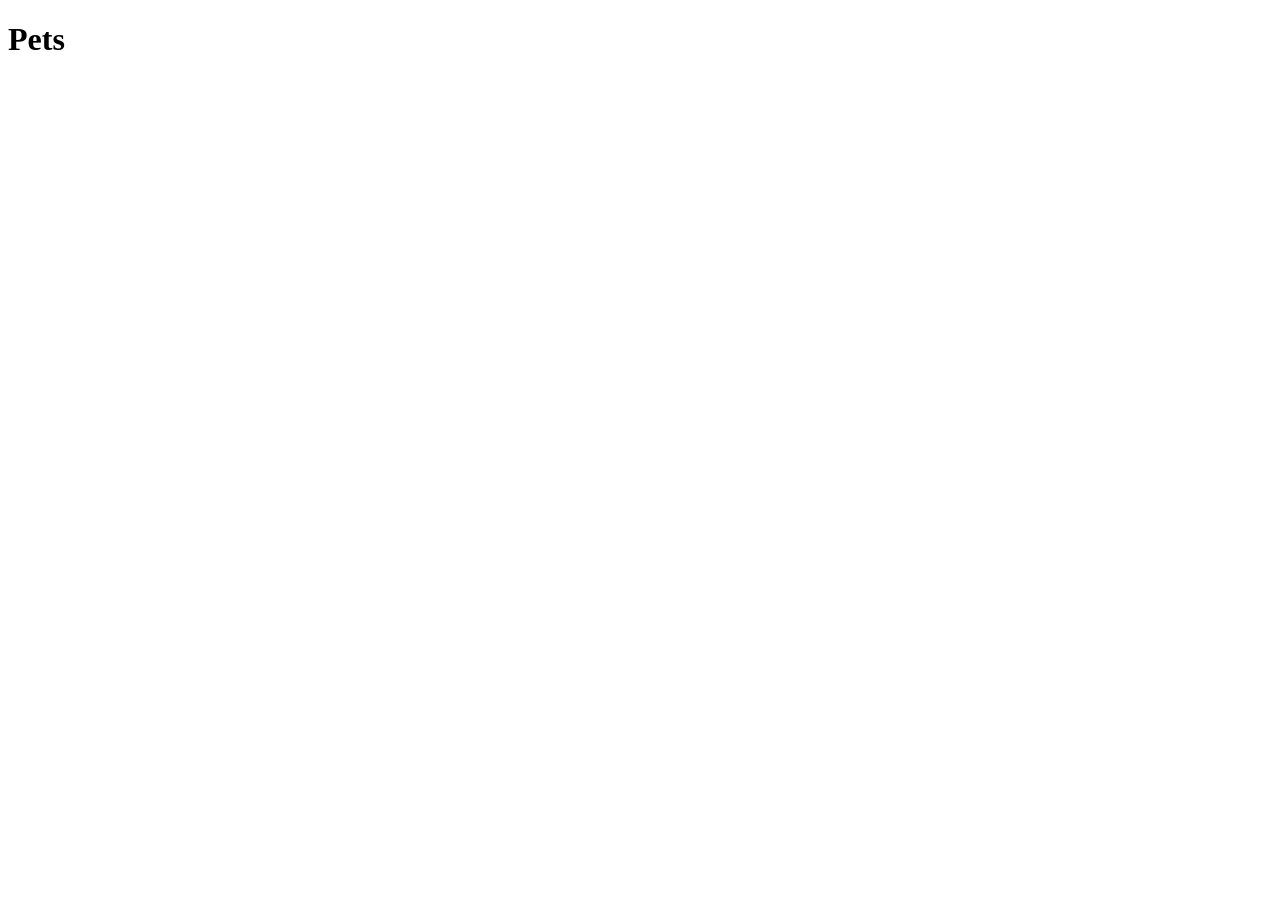
==== src/views/mascotas.html @ 17719e66 "Portafolio" ====
<!DOCTYPE html>
<html lang="en">
<head>
    <meta charset="UTF-8">
    <meta name="viewport" content="width=device-width, initial-scale=1.0">
    <title>Document</title>
</head>
<body>
<h1>Pets</h1>

</body>
</html>
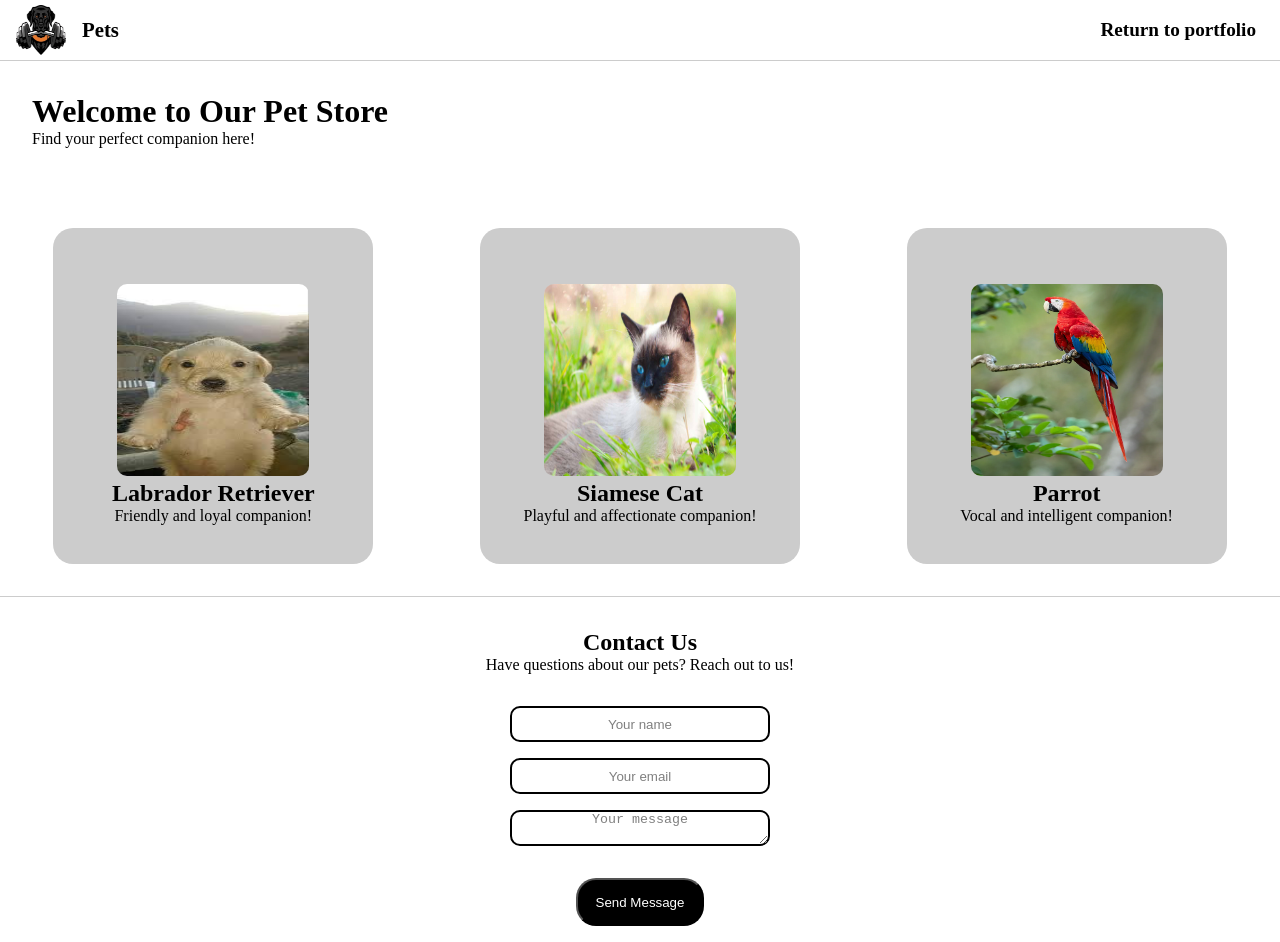
==== commit 5543cb16: "midporta" ====
--- a/src/views/mascotas.html
+++ b/src/views/mascotas.html
@@ -1,12 +1,67 @@
 <!DOCTYPE html>
 <html lang="en">
+
 <head>
     <meta charset="UTF-8">
     <meta name="viewport" content="width=device-width, initial-scale=1.0">
-    <title>Document</title>
+    <link rel="stylesheet" href="../../src/css/stylemasc.css">
+    <title>Buy Your Pet</title>
+
 </head>
+
 <body>
-<h1>Pets</h1>
+    <header>
+        <nav class="logo">
+            <img src="../../public/icons/strong-black-labrador-dog-holding-600nw-2215291219-removebg-preview.webp"
+                alt="Gym-dog"><span>Pets</span>
+        </nav>
+        <nav class="nav_bar">
+            <a href="../../index.html">Return to portfolio</a>
+        </nav>
+    </header>
+    <main>
+        <div class="welcome">
+            <h1>Welcome to Our Pet Store</h1>
+            <p>Find your perfect companion here!</p>
+        </div>
+        <section id="pets">
+            <div class="dog">
+                <a href="../../public/images/dog.webp" target="_blank"> <img src="../../public/images/dog.webp"
+                        alt="Dog"> </a>
+                <h2>Labrador Retriever</h2>
+                <p>Friendly and loyal companion!</p>
+            </div>
+            <div class="cat">
+                <a href="../../public/images/cat.webp" target="_blank"> <img src="../../public/images/cat.webp"
+                        alt="Cat"> </a>
+                <h2>Siamese Cat</h2>
+                <p>Playful and affectionate companion!</p>
+            </div>
+            <div class="bird">
+                <a href="../../public/images/bird.webp" target="_blank"> <img src="../../public/images/bird.webp"
+                        alt="Bird"></a>
+                <h2>Parrot</h2>
+                <p>Vocal and intelligent companion!</p>
+            </div>
+
+        </section>
+
+        <section id="contact">
+            <div class="contact-us">
+                <h2>Contact Us</h2>
+                <p>Have questions about our pets? Reach out to us!</p>
+            </div>
+            <div class="contact-form">
+                <form class="contact-form" action="" method="POST">
+                    <input type="text" id="name" name="name" required placeholder="Your name">
+                    <input type="email" id="email" name="email" required placeholder="Your email">
+                    <textarea id="message" name="message" required placeholder="Your message"></textarea>
+                    <button type="button">Send Message</button>
+                </form>
+            </div>
+        </section>
+    </main>
 
 </body>
+
 </html>
--- a/src/css/stylemasc.css
+++ b/src/css/stylemasc.css
@@ -0,0 +1,115 @@
+*{
+    margin: 0;
+    padding: 0;
+} 
+header{
+    width: auto;
+    height: 60px;
+    background: transparent;
+    display: flex;
+    align-items: center;
+    justify-content: space-between;
+    border-bottom: 1px solid #ccc;
+    padding: 0 1rem 0 1rem;
+    margin: 0 0 2rem 0;
+}
+.nav_bar a{
+    text-decoration: none;
+    color: black;
+    font-weight: bold;
+    font-size: 1.2rem;
+    transition: 0.6s ease;
+    border-radius: 40px;
+    padding: 0.5rem;
+}
+.nav_bar a:hover{
+    background-color: black;
+    color: white;
+}
+.logo{
+    display: flex;
+    align-items: center;
+    gap: 1rem;
+}
+.logo span{
+    font-weight: bold;
+    font-size: 1.3rem;
+}
+
+.logo img{
+    width: 50px;
+    height: 50px;   
+}
+.welcome{
+    text-align: left;
+    padding: 0 0 0 2rem;
+}
+
+#pets{
+    display: flex;
+    justify-content: space-around;
+    padding: 5rem 0 0 0;
+    border-bottom: 1px solid #ccc;
+}
+
+.dog, .cat, .bird{
+    align-content: center;
+    text-align: center;
+    background-color: #ccc;
+    padding: 1rem 0 0 0;
+    width: 20rem;
+    height: 20rem;
+    border-radius: 20px;
+    margin: 0 0 2rem 0;
+
+}
+.dog img, .cat img, .bird img{
+    width: 60%;
+    height: 60%;
+    transition: 0.4s ease;
+    border-radius: 10px;
+}
+
+img:hover{
+    transform: scale(110%);
+}
+
+#contact{
+    padding-top: 2em;
+    text-align: center;
+}
+.contact-form{
+    display: flex;
+    flex-direction: column;
+    gap: 1rem;
+    margin: 1rem 0 0 0;
+}
+input, textarea{
+    border: 2px solid black;
+    min-width: 20%;
+    max-width: 20%;
+    align-self:center;
+    min-height: 2rem;
+    max-height: 2rem;
+    color: black;
+    text-align: center;
+    border-radius: 10px;
+}
+input::placeholder, textarea::placeholder{
+    color:black;
+    opacity: 0.5;
+}
+button{
+    margin: 1rem auto;
+    cursor: pointer;
+    width: 10%;
+    height: 3rem;
+    align-self: center;
+    border-radius: 20px;
+    background-color: black;
+    color: white;
+    transition: 0.4s ease;
+}
+button:hover{
+    transform: scale(1.12);
+}
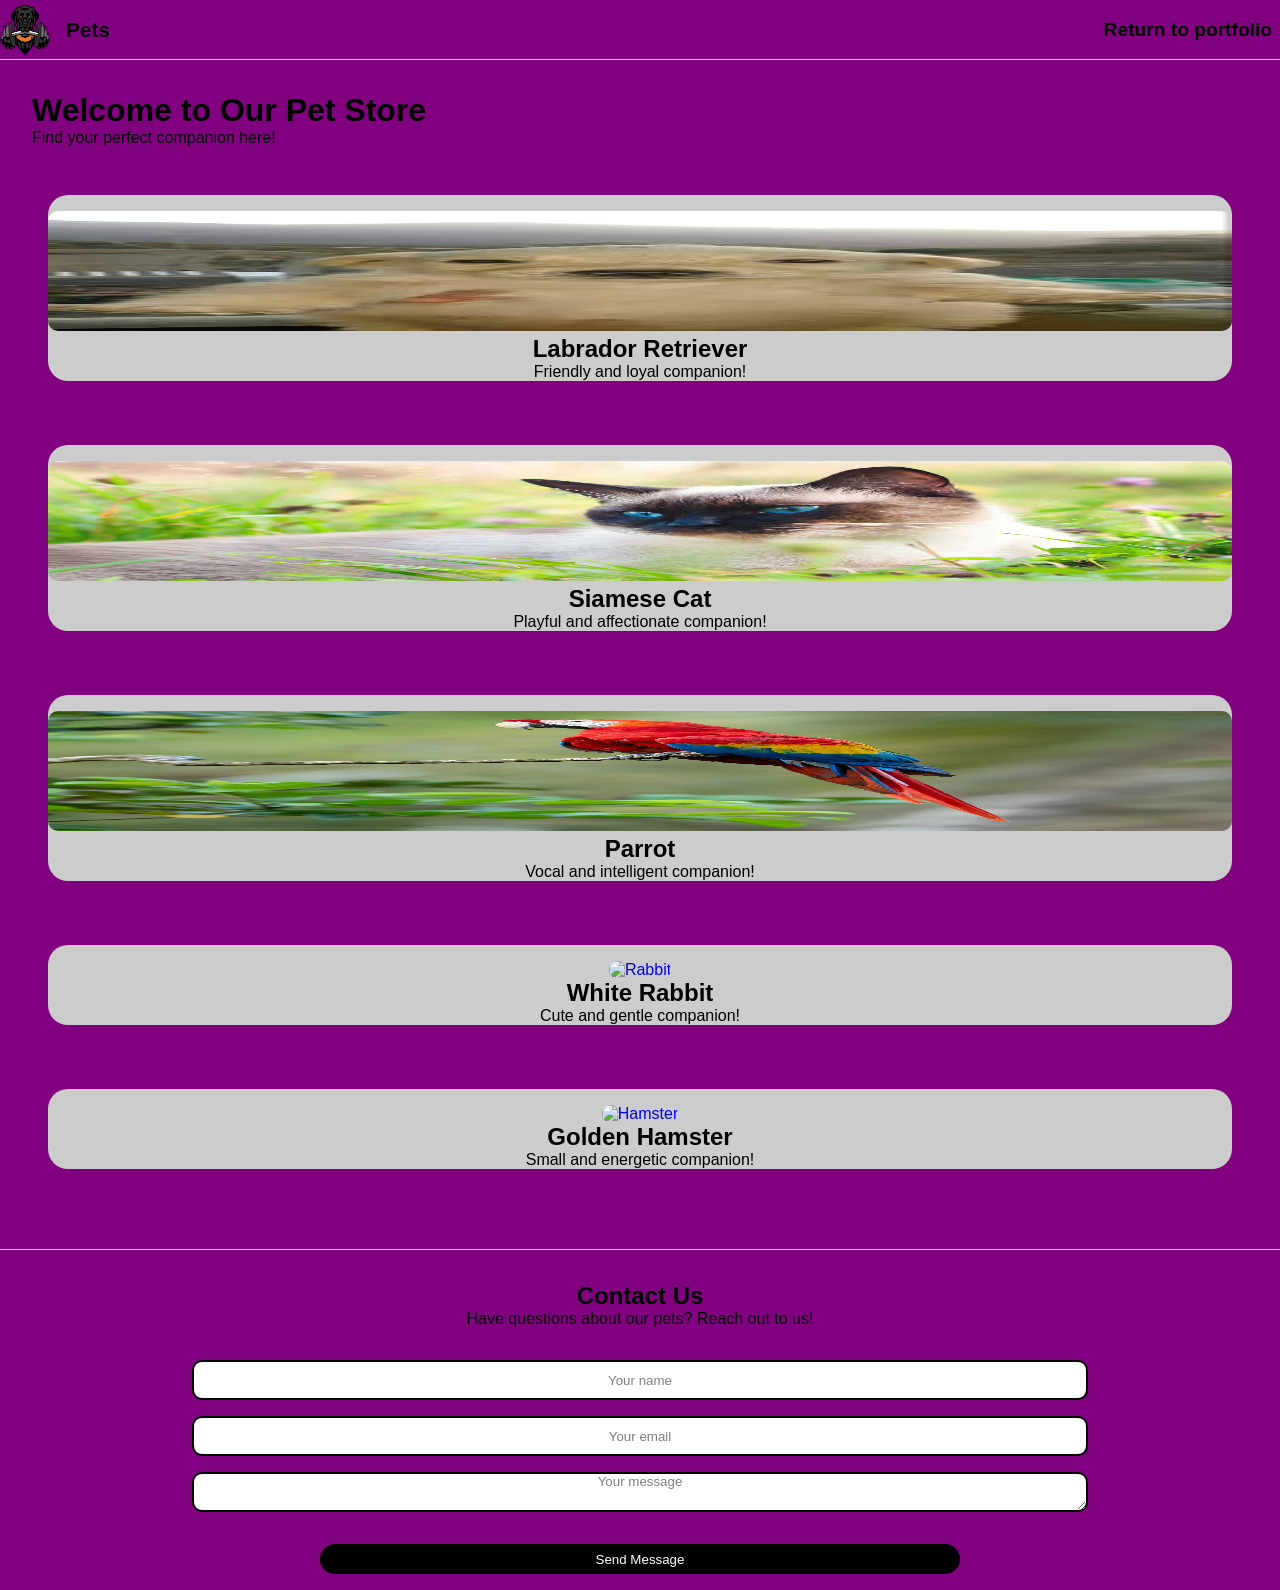
==== commit de68ad0b: "responsivesmedia" ====
--- a/src/views/mascotas.html
+++ b/src/views/mascotas.html
@@ -4,7 +4,10 @@
 <head>
     <meta charset="UTF-8">
     <meta name="viewport" content="width=device-width, initial-scale=1.0">
-    <link rel="stylesheet" href="../../src/css/stylemasc.css">
+    <link rel="stylesheet" href="../css/Global.css">
+    <link rel="stylesheet" href="../css/pets/Header.css">
+    <link rel="stylesheet" href="../css/pets/Main.css">
+    <link rel="stylesheet" href="../css/pets/Responsives.css">
     <title>Buy Your Pet</title>
 
 </head>
@@ -25,23 +28,35 @@
             <p>Find your perfect companion here!</p>
         </div>
         <section id="pets">
-            <div class="dog">
+            <div class="pet-card">
                 <a href="../../public/images/dog.webp" target="_blank"> <img src="../../public/images/dog.webp"
                         alt="Dog"> </a>
                 <h2>Labrador Retriever</h2>
                 <p>Friendly and loyal companion!</p>
             </div>
-            <div class="cat">
+            <div class="pet-card">
                 <a href="../../public/images/cat.webp" target="_blank"> <img src="../../public/images/cat.webp"
                         alt="Cat"> </a>
                 <h2>Siamese Cat</h2>
                 <p>Playful and affectionate companion!</p>
             </div>
-            <div class="bird">
+            <div class="pet-card">
                 <a href="../../public/images/bird.webp" target="_blank"> <img src="../../public/images/bird.webp"
                         alt="Bird"></a>
                 <h2>Parrot</h2>
                 <p>Vocal and intelligent companion!</p>
+            </div>
+            <div class="pet-card">
+                <a href="../../public/images/327acc25-9c2f-4d43-92c6-33eb1893439a.webp" target="_blank"> <img src="../../public/images/rabbit.webp"
+                        alt="Rabbit"> </a>
+                <h2>White Rabbit</h2>
+                <p>Cute and gentle companion!</p>
+            </div>
+            <div class="pet-card">
+                <a href="../../public/images/hamster.webp" target="_blank"> <img src="../../public/images/hamster.webp"
+                        alt="Hamster"> </a>
+                <h2>Golden Hamster</h2>
+                <p>Small and energetic companion!</p>
             </div>
 
         </section>
--- a/src/css/Global.css
+++ b/src/css/Global.css
@@ -0,0 +1,12 @@
+*{
+    padding: 0;
+    margin: 0;
+    box-sizing: border-box;
+    text-decoration: none;
+    border: none;
+    font-family:"Ubuntu", sans-serif;
+}
+
+html{
+    scroll-behavior: smooth;
+}
--- a/src/css/pets/Header.css
+++ b/src/css/pets/Header.css
@@ -0,0 +1,38 @@
+header{
+    min-width: 100%;
+    width: 100%;
+    height: 60px;
+    background: transparent;
+    display: flex;
+    align-items: center;
+    justify-content: space-between;
+    border-bottom: 1px solid #ccc;
+    margin: 0 0 2rem 0;
+}
+.nav_bar a{
+    text-decoration: none;
+    color: black;
+    font-weight: bold;
+    font-size: 1.2rem;
+    transition: 0.6s ease;
+    border-radius: 40px;
+    padding: 0.5rem;
+}
+.nav_bar a:hover{
+    background-color: black;
+    color: white;
+}
+.logo{
+    display: flex;
+    align-items: center;
+    gap: 1rem;
+}
+.logo span{
+    font-weight: bold;
+    font-size: 1.3rem;
+}
+
+.logo img{
+    width: 50px;
+    height: 50px;   
+}
--- a/src/css/pets/Main.css
+++ b/src/css/pets/Main.css
@@ -0,0 +1,76 @@
+
+.welcome{
+    text-align: left;
+    padding: 0 0 0 2rem;
+}
+
+#pets{
+    display: grid;
+    width: 100%;
+    grid-template: 1fr;
+    padding: 3rem;
+    gap: 2rem;
+    border-bottom: 1px solid #ccc;
+}
+
+.pet-card{
+    align-content: center;
+    text-align: center;
+    background-color: #ccc;
+    padding: 1rem 0 0 0;
+    width: 100%;
+    height: auto;
+    border-radius: 20px;
+    margin: 0 0 2rem 0;
+    transition: 0.3s;
+
+}
+
+.pet-card img{
+    width: 100%;
+    max-height: 120px;
+    height: auto;
+    transition: 0.3s ease;
+    border-radius: 10px;
+}
+
+
+
+#contact{
+    width: 100%;
+    padding-top: 2em;
+    text-align: center;
+}
+.contact-form{
+    display: flex;
+    flex-direction: column;
+    gap: 1rem;
+    margin: 1rem 0 0 0;
+}
+input, textarea{
+    border: 2px solid black;
+    width: 70%;
+    align-self:center;
+    height: 40px;
+    color: black;
+    text-align: center;
+    border-radius: 10px;
+}
+input::placeholder, textarea::placeholder{
+    color:black;
+    opacity: 0.5;
+}
+button{
+    margin: 1rem auto;
+    cursor: pointer;
+    width: 50%;
+    height: 30px;
+    align-self: center;
+    border-radius: 20px;
+    background-color: black;
+    color: white;
+    transition: 0.4s ease;
+}
+button:hover{
+    transform: scale(1.12);
+}
--- a/src/css/pets/Responsives.css
+++ b/src/css/pets/Responsives.css
@@ -0,0 +1,28 @@
+
+@media (min-width: 576px) {
+    body{
+        background-color: red;
+    }
+}
+@media (min-width: 768px) {
+    body{
+        background-color: blue;
+    }
+}
+@media (min-width: 992px) {
+    body{
+        background-color: green;
+    }
+}
+@media (min-width: 1200px) {
+    body{
+        background-color: purple;
+    }
+}
+@media (min-width: 1400px) {
+    body{
+        background-color: orange;
+    }
+}
+
+
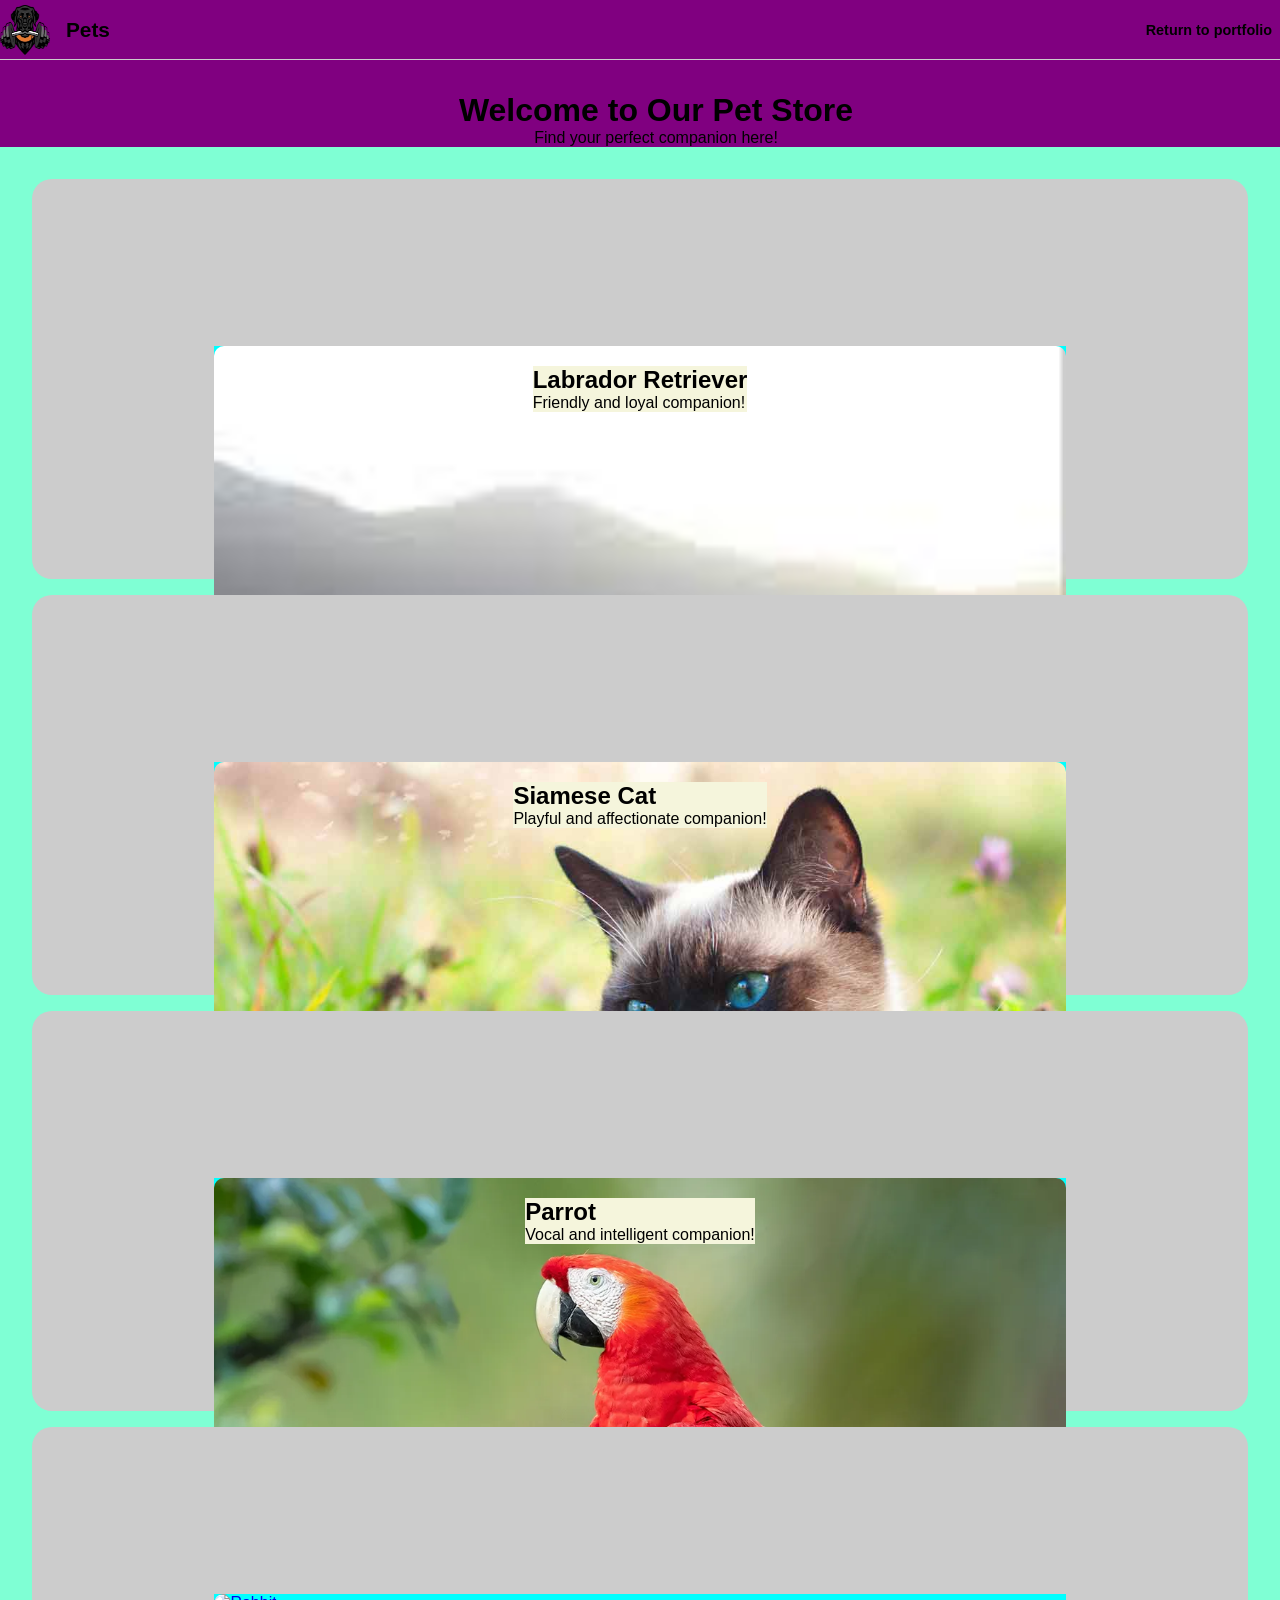
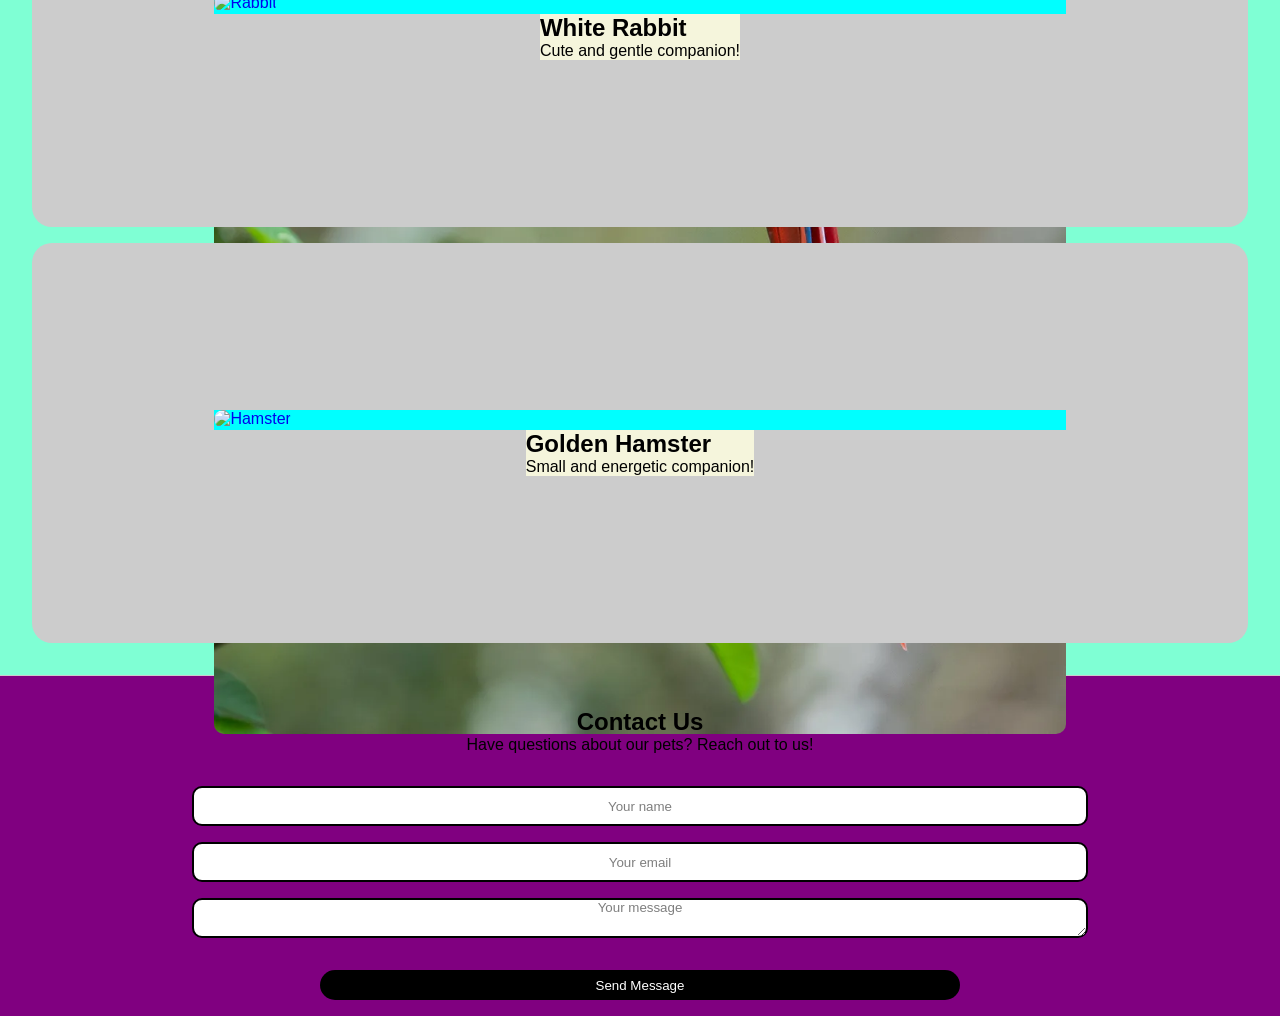
==== commit cc47d938: "Actualiza imágenes de perfil y proyectos, mejora estilos CSS y estructura HTML en la sección de masc" ====
--- a/src/views/mascotas.html
+++ b/src/views/mascotas.html
@@ -29,34 +29,54 @@
         </div>
         <section id="pets">
             <div class="pet-card">
+                <div class="pet-image">
                 <a href="../../public/images/dog.webp" target="_blank"> <img src="../../public/images/dog.webp"
                         alt="Dog"> </a>
-                <h2>Labrador Retriever</h2>
-                <p>Friendly and loyal companion!</p>
+                </div>
+                <div class="pet-info">
+                    <h2>Labrador Retriever</h2>
+                    <p>Friendly and loyal companion!</p>
+                </div>
             </div>
             <div class="pet-card">
-                <a href="../../public/images/cat.webp" target="_blank"> <img src="../../public/images/cat.webp"
-                        alt="Cat"> </a>
-                <h2>Siamese Cat</h2>
-                <p>Playful and affectionate companion!</p>
+                <div class="pet-image">
+                    <a href="../../public/images/cat.webp" target="_blank"> <img src="../../public/images/cat.webp"
+                            alt="Cat"> </a>
+                </div>
+                <div class="pet-info">
+                    <h2>Siamese Cat</h2>
+                    <p>Playful and affectionate companion!</p>
+                </div>  
             </div>
             <div class="pet-card">
-                <a href="../../public/images/bird.webp" target="_blank"> <img src="../../public/images/bird.webp"
-                        alt="Bird"></a>
-                <h2>Parrot</h2>
-                <p>Vocal and intelligent companion!</p>
+                <div class="pet-image">
+                    <a href="../../public/images/bird.webp" target="_blank"> <img src="../../public/images/bird.webp"
+                            alt="Bird"></a>
+                </div>
+                <div class="pet-info">
+                    <h2>Parrot</h2>
+                    <p>Vocal and intelligent companion!</p>
+                </div>
             </div>
             <div class="pet-card">
-                <a href="../../public/images/327acc25-9c2f-4d43-92c6-33eb1893439a.webp" target="_blank"> <img src="../../public/images/rabbit.webp"
-                        alt="Rabbit"> </a>
-                <h2>White Rabbit</h2>
-                <p>Cute and gentle companion!</p>
+                <div class="pet-image">
+                    <a href="../../public/images/327acc25-9c2f-4d43-92c6-33eb1893439a.webp" target="_blank"> <img src="../../public/images/rabbit.webp"
+                            alt="Rabbit"> </a>
+                </div>
+                <div class="pet-info">
+                    <h2>White Rabbit</h2>
+                    <p>Cute and gentle companion!</p>
+                </div>
             </div>
             <div class="pet-card">
-                <a href="../../public/images/hamster.webp" target="_blank"> <img src="../../public/images/hamster.webp"
-                        alt="Hamster"> </a>
-                <h2>Golden Hamster</h2>
-                <p>Small and energetic companion!</p>
+                <div class="pet-image">
+                    <a href="../../public/images/hamster.webp" target="_blank"> <img src="../../public/images/hamster.webp"
+                            alt="Hamster"> </a>
+                </div>
+                <div class="pet-info">
+                    <h2>Golden Hamster</h2>
+                    <p>Small and energetic companion!</p>
+                </div>
             </div>
 
         </section>
--- a/src/css/Global.css
+++ b/src/css/Global.css
@@ -1,12 +1,16 @@
+:root{
+    --bodyBackgroundColor: #0c0c16;
+    --fontColor: white;
+    --fontFamily:"Ubuntu", sans-serif;
+}
 *{
     padding: 0;
     margin: 0;
     box-sizing: border-box;
     text-decoration: none;
     border: none;
-    font-family:"Ubuntu", sans-serif;
+    font-family: var(--fontFamily);
 }
-
 html{
     scroll-behavior: smooth;
 }
--- a/src/css/pets/Header.css
+++ b/src/css/pets/Header.css
@@ -13,7 +13,7 @@
     text-decoration: none;
     color: black;
     font-weight: bold;
-    font-size: 1.2rem;
+    font-size: 0.9rem;
     transition: 0.6s ease;
     border-radius: 40px;
     padding: 0.5rem;
--- a/src/css/pets/Main.css
+++ b/src/css/pets/Main.css
@@ -1,39 +1,44 @@
 
 .welcome{
-    text-align: left;
+    text-align: center;
     padding: 0 0 0 2rem;
 }
 
 #pets{
+    background-color: aquamarine;
     display: grid;
     width: 100%;
     grid-template: 1fr;
-    padding: 3rem;
-    gap: 2rem;
+    padding: 2rem;
+    gap: 1rem;
     border-bottom: 1px solid #ccc;
 }
 
 .pet-card{
-    align-content: center;
-    text-align: center;
+    display: flex;
+    flex-direction: column;
+    justify-content: center;
+    align-items: center;
     background-color: #ccc;
-    padding: 1rem 0 0 0;
     width: 100%;
-    height: auto;
+    height: 25rem;
     border-radius: 20px;
-    margin: 0 0 2rem 0;
     transition: 0.3s;
 
 }
-
-.pet-card img{
-    width: 100%;
-    max-height: 120px;
-    height: auto;
+.pet-image{
+    background-color: aqua;
+    width: 70%;
+    height: 20px;
+}
+.pet-image img{
+    width: 100%;;
     transition: 0.3s ease;
     border-radius: 10px;
 }
-
+.pet-info{
+    background-color: beige;
+}
 
 
 #contact{
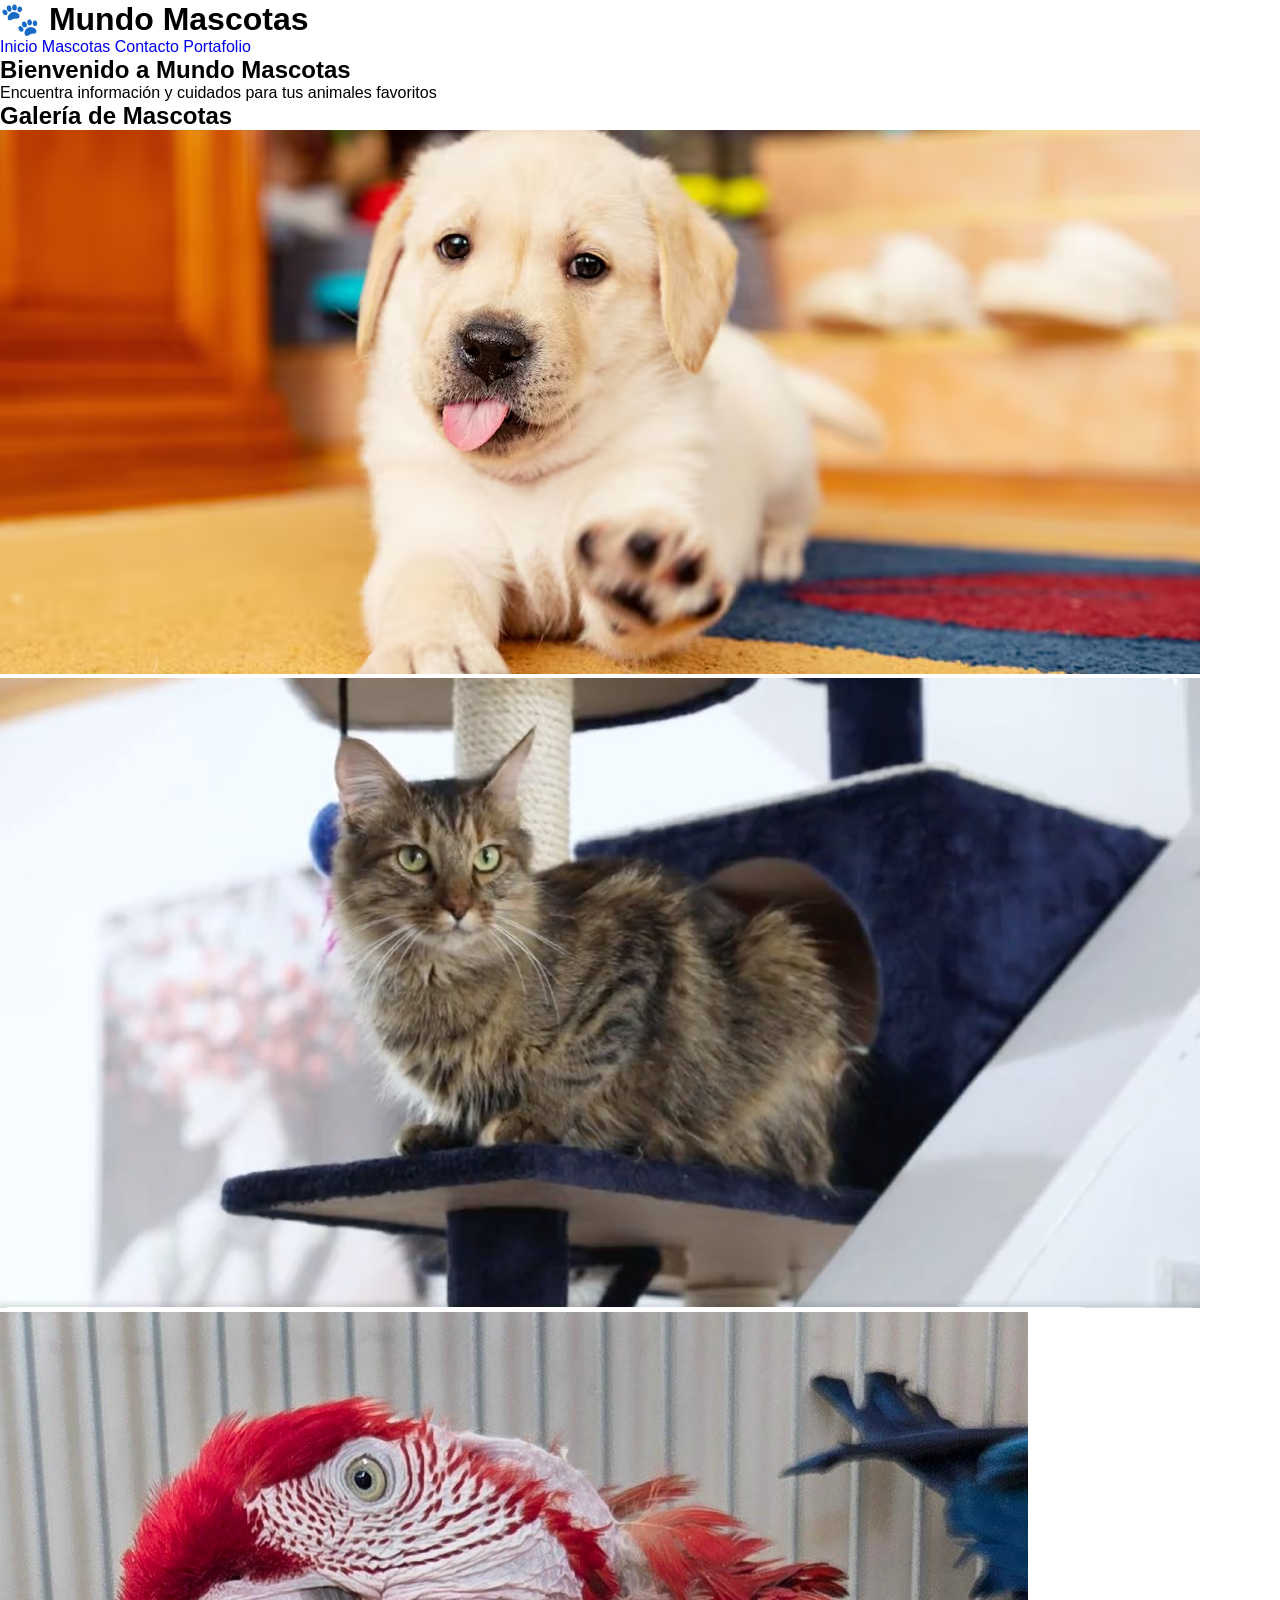
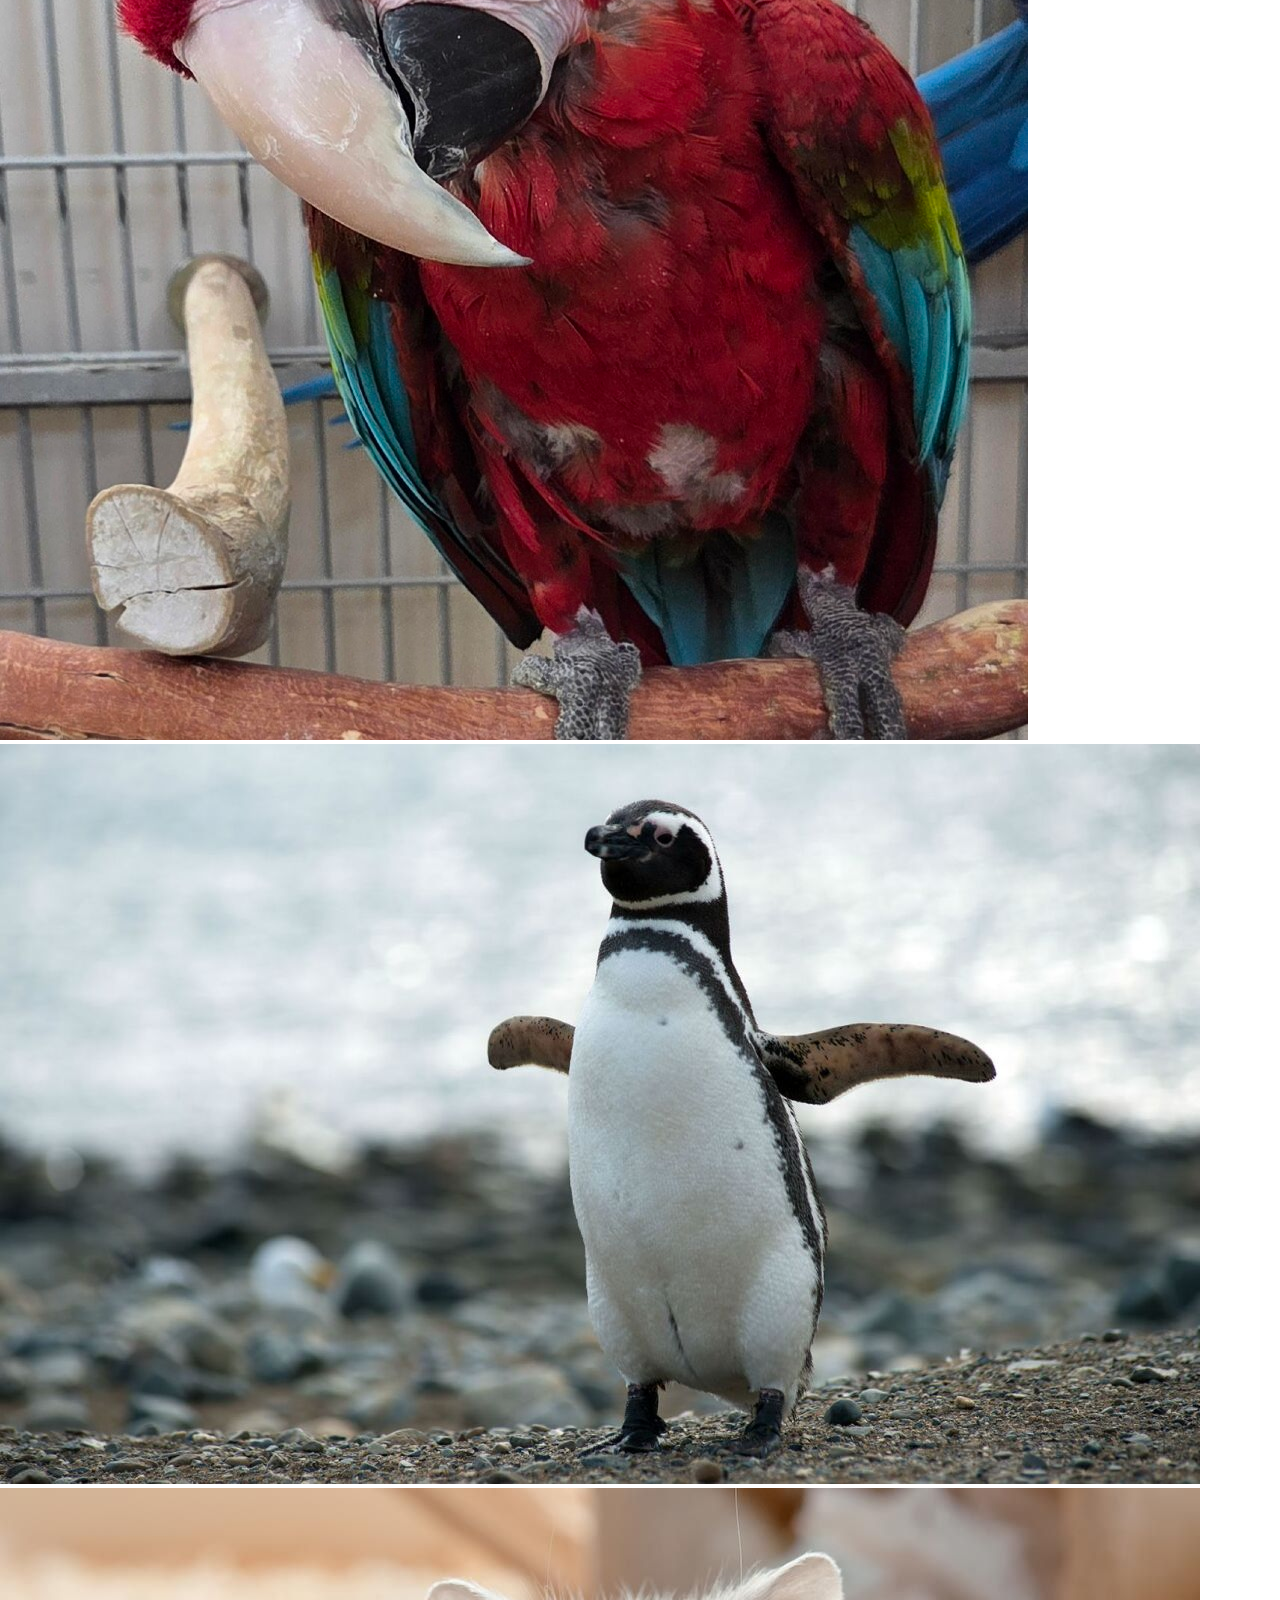
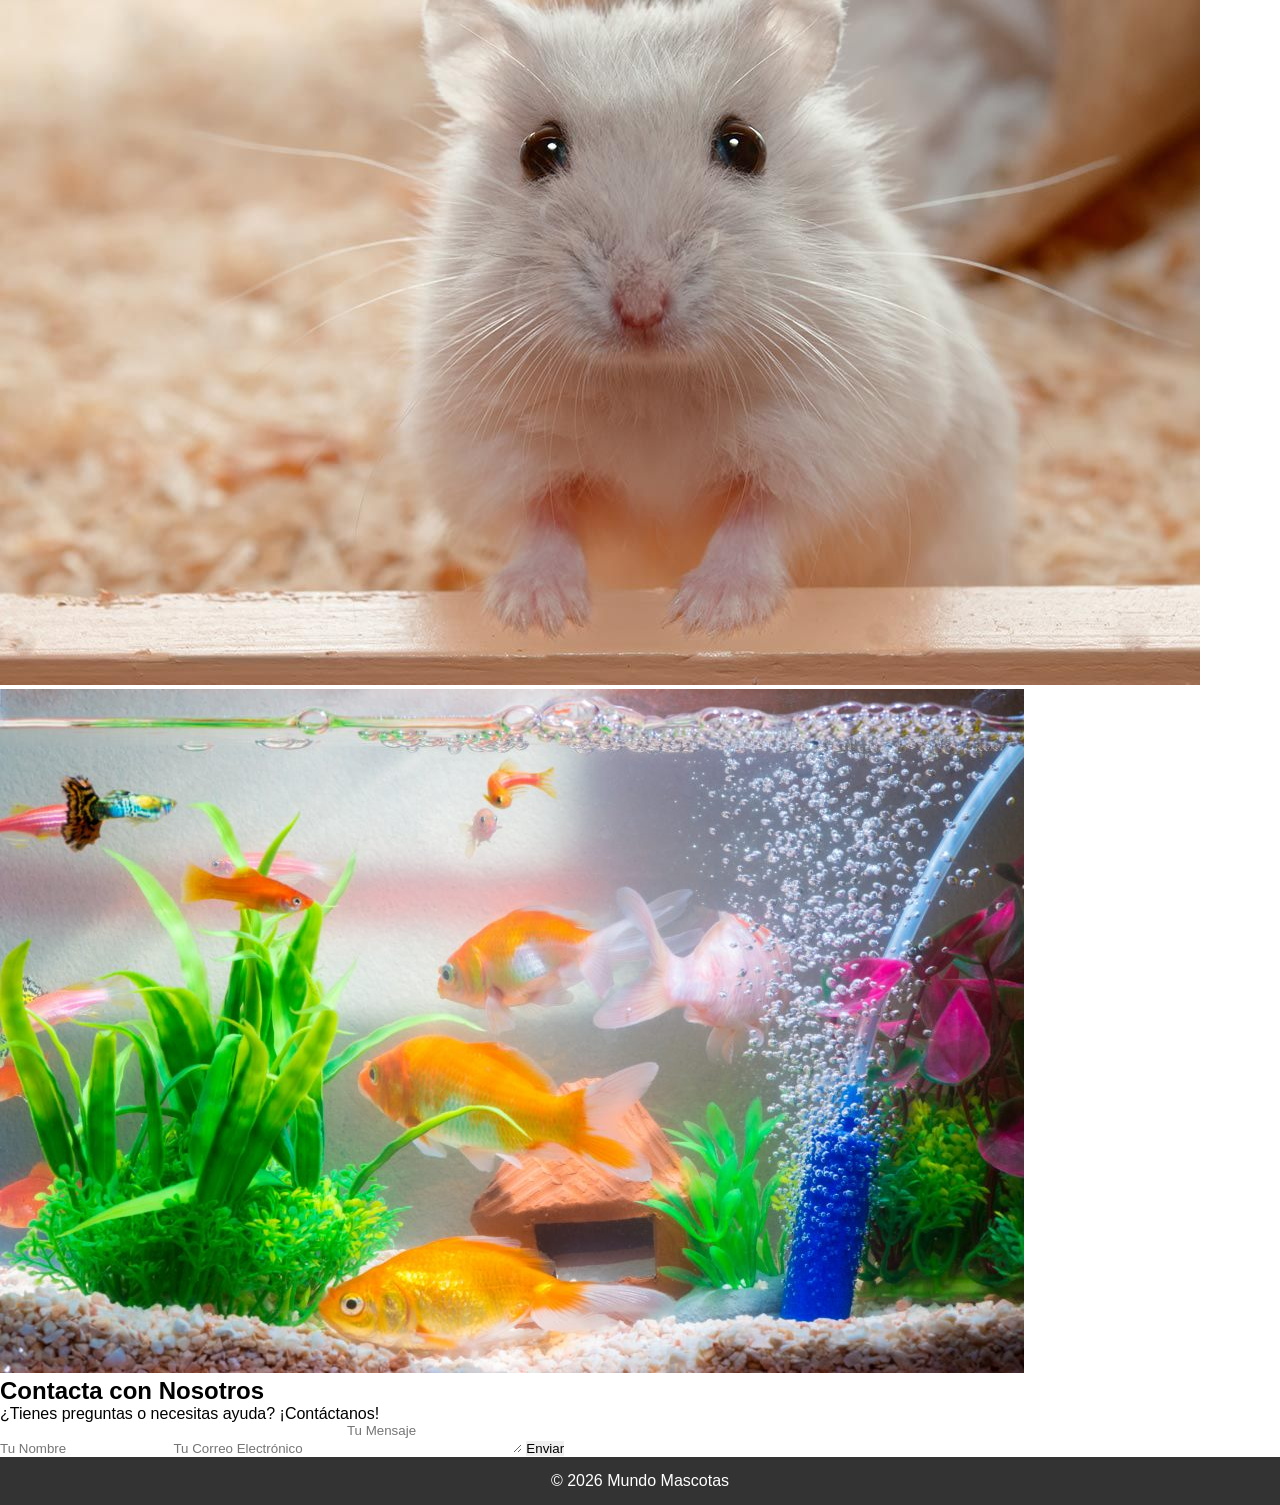
==== commit 90fd08e7: "Add footer styles to enhance visual appearance" ====
--- a/src/views/mascotas.html
+++ b/src/views/mascotas.html
@@ -1,102 +1,61 @@
 <!DOCTYPE html>
-<html lang="en">
-
+<html lang="es">
 <head>
     <meta charset="UTF-8">
-    <meta name="viewport" content="width=device-width, initial-scale=1.0">
     <link rel="stylesheet" href="../css/Global.css">
-    <link rel="stylesheet" href="../css/pets/Header.css">
-    <link rel="stylesheet" href="../css/pets/Main.css">
+    <link rel="stylesheet" href="../css/pets/header.css">
+    <link rel="stylesheet" href="../css/pets/main.css">
+    <link rel="stylesheet" href="../css/pets/footer.css">
     <link rel="stylesheet" href="../css/pets/Responsives.css">
-    <title>Buy Your Pet</title>
+    <title>Mundo Mascotas</title>
+    
+</head>
+<body>
 
-</head>
+<header>
+    <h1>🐾 Mundo Mascotas</h1>
+    <nav>
+        <a href="#inicio">Inicio</a>
+        <a href="#mascotas">Mascotas</a>
+        <a href="#contacta-nos">Contacto</a>
+        <a href="../../index.html">Portafolio</a>
+    </nav>
+</header>
 
-<body>
-    <header>
-        <nav class="logo">
-            <img src="../../public/icons/strong-black-labrador-dog-holding-600nw-2215291219-removebg-preview.webp"
-                alt="Gym-dog"><span>Pets</span>
-        </nav>
-        <nav class="nav_bar">
-            <a href="../../index.html">Return to portfolio</a>
-        </nav>
-    </header>
-    <main>
-        <div class="welcome">
-            <h1>Welcome to Our Pet Store</h1>
-            <p>Find your perfect companion here!</p>
-        </div>
-        <section id="pets">
-            <div class="pet-card">
-                <div class="pet-image">
-                <a href="../../public/images/dog.webp" target="_blank"> <img src="../../public/images/dog.webp"
-                        alt="Dog"> </a>
-                </div>
-                <div class="pet-info">
-                    <h2>Labrador Retriever</h2>
-                    <p>Friendly and loyal companion!</p>
-                </div>
-            </div>
-            <div class="pet-card">
-                <div class="pet-image">
-                    <a href="../../public/images/cat.webp" target="_blank"> <img src="../../public/images/cat.webp"
-                            alt="Cat"> </a>
-                </div>
-                <div class="pet-info">
-                    <h2>Siamese Cat</h2>
-                    <p>Playful and affectionate companion!</p>
-                </div>  
-            </div>
-            <div class="pet-card">
-                <div class="pet-image">
-                    <a href="../../public/images/bird.webp" target="_blank"> <img src="../../public/images/bird.webp"
-                            alt="Bird"></a>
-                </div>
-                <div class="pet-info">
-                    <h2>Parrot</h2>
-                    <p>Vocal and intelligent companion!</p>
-                </div>
-            </div>
-            <div class="pet-card">
-                <div class="pet-image">
-                    <a href="../../public/images/327acc25-9c2f-4d43-92c6-33eb1893439a.webp" target="_blank"> <img src="../../public/images/rabbit.webp"
-                            alt="Rabbit"> </a>
-                </div>
-                <div class="pet-info">
-                    <h2>White Rabbit</h2>
-                    <p>Cute and gentle companion!</p>
-                </div>
-            </div>
-            <div class="pet-card">
-                <div class="pet-image">
-                    <a href="../../public/images/hamster.webp" target="_blank"> <img src="../../public/images/hamster.webp"
-                            alt="Hamster"> </a>
-                </div>
-                <div class="pet-info">
-                    <h2>Golden Hamster</h2>
-                    <p>Small and energetic companion!</p>
-                </div>
-            </div>
+<main>
 
-        </section>
+<section class="hero" id="inicio">
+    <h2>Bienvenido a Mundo Mascotas</h2>
+    <p>Encuentra información y cuidados para tus animales favoritos</p>
+</section>
 
-        <section id="contact">
-            <div class="contact-us">
-                <h2>Contact Us</h2>
-                <p>Have questions about our pets? Reach out to us!</p>
-            </div>
-            <div class="contact-form">
-                <form class="contact-form" action="" method="POST">
-                    <input type="text" id="name" name="name" required placeholder="Your name">
-                    <input type="email" id="email" name="email" required placeholder="Your email">
-                    <textarea id="message" name="message" required placeholder="Your message"></textarea>
-                    <button type="button">Send Message</button>
-                </form>
-            </div>
-        </section>
-    </main>
+<section class="grid-section" id="mascotas">
+    <h2>Galería de Mascotas</h2>
+    <div class="grid-container">
+        <div class="grid-item"><img src="../../public/images/dog.webp" alt=""></div>
+        <div class="grid-item"><img src="../../public/images/cat.webp" alt=""></div>
+        <div class="grid-item"><img src="../../public/images/parrot.webp" alt=""></div>
+        <div class="grid-item"><img src="../../public/images/penguin.webp" alt=""></div>
+        <div class="grid-item"><img src="../../public/images/hamster.webp" alt=""></div>
+        <div class="grid-item"><img src="../../public/images/peces.webp" alt=""></div>
+    </div>
+</section>
+<section class="contacta-nos" id="contacta-nos">
+    <h2>Contacta con Nosotros</h2>
+    <p>¿Tienes preguntas o necesitas ayuda? ¡Contáctanos!</p>
+    <form action="#" method="post">
+        <input type="text" name="name" placeholder="Tu Nombre" required>
+        <input type="email" name="email" placeholder="Tu Correo Electrónico" required>
+        <textarea name="message" placeholder="Tu Mensaje" required></textarea>
+        <button type="submit">Enviar</button>
+    </form>
+</section>
+
+</main>
+
+<footer>
+    <p>© 2026 Mundo Mascotas</p>
+</footer>
 
 </body>
-
 </html>
--- a/src/css/pets/footer.css
+++ b/src/css/pets/footer.css
@@ -0,0 +1,6 @@
+footer {
+            background-color: #333;
+            color: white;
+            text-align: center;
+            padding: 15px;
+        }
--- a/src/css/pets/Responsives.css
+++ b/src/css/pets/Responsives.css
@@ -1,28 +1,28 @@
 
-@media (min-width: 576px) {
+/* @media (min-width: 576px) {
     body{
         background-color: red;
     }
 }
 @media (min-width: 768px) {
-    body{
-        background-color: blue;
-    }
+    .grid-container {
+                grid-template-columns: repeat(2, 1fr);
+            }
 }
 @media (min-width: 992px) {
-    body{
-        background-color: green;
-    }
+    .grid-container {
+                grid-template-columns: repeat(3, 1fr);
+            }
 }
 @media (min-width: 1200px) {
-    body{
-        background-color: purple;
-    }
+    .grid-container {
+                grid-template-columns: repeat(4, 1fr);
+            }
 }
 @media (min-width: 1400px) {
-    body{
-        background-color: orange;
-    }
-}
+    .grid-container {
+                grid-template-columns: repeat(5, 1fr);
+            }
+} */
 
 
